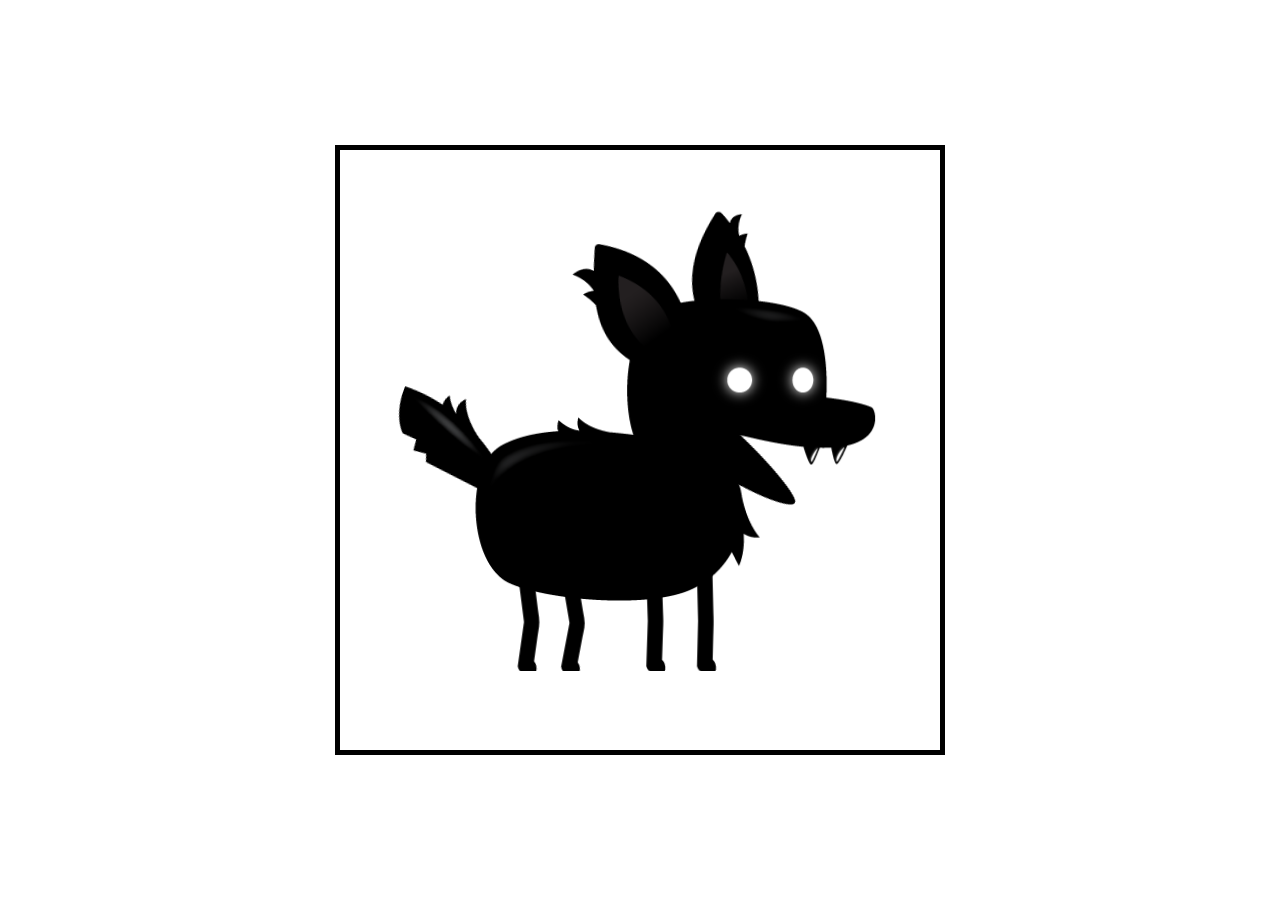
==== index.html @ 5e1a43a8 "Animate sprite in using canvas tag" ====
<html lang="en">
  <head>
    <meta charset="UTF-8" />
    <meta name="viewport" content="width=device-width, initial-scale=1.0" />
    <title>Sprite Animations</title>
    <link rel="stylesheet" href="style.css" />
  </head>
  <body>
    <canvas id="canvas1"></canvas>

    <script src="script.js"></script>
  </body>
</html>
---- style.css ----
#canvas1 {
  border: 5px solid black;
  position: absolute;
  top: 50%;
  left: 50%;
  transform: translate(-50%, -50%);
  width: 600px;
  height: 600px;
}
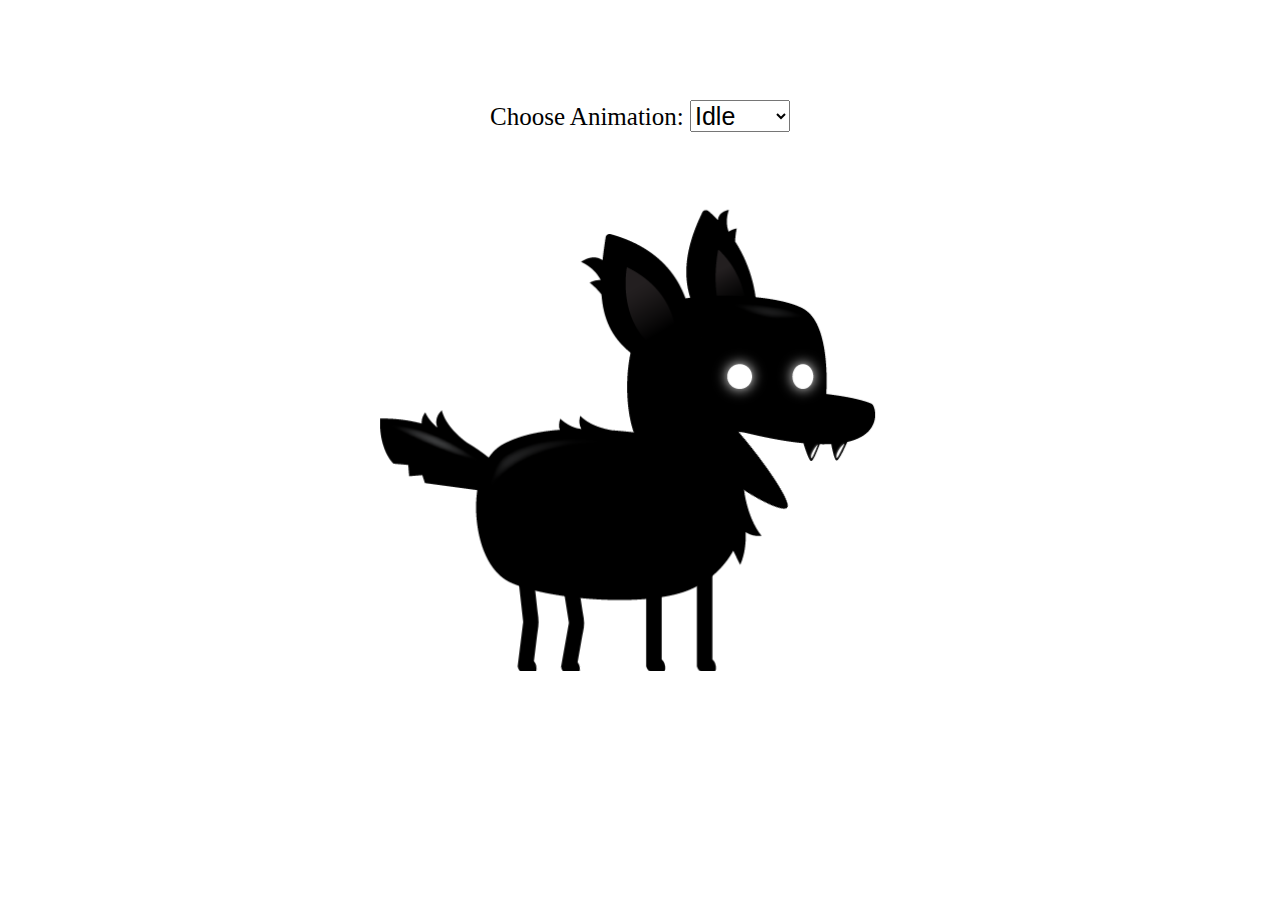
==== commit 845a7b97: "Change animations from different player states" ====
--- a/index.html
+++ b/index.html
@@ -7,6 +7,21 @@
   </head>
   <body>
     <canvas id="canvas1"></canvas>
+    <div class="controls">
+      <label for="animations">Choose Animation:</label>
+      <select name="animations" id="animations">
+        <option value="idle">Idle</option>
+        <option value="jump">Jump</option>
+        <option value="fall">Fall</option>
+        <option value="run">Run</option>
+        <option value="dizzy">Dizzy</option>
+        <option value="sit">Sit</option>
+        <option value="roll">Roll</option>
+        <option value="bite">Bite</option>
+        <option value="ko">KO</option>
+        <option value="getHit">Get Hit</option>
+      </select>
+    </div>
 
     <script src="script.js"></script>
   </body>
--- a/style.css
+++ b/style.css
@@ -1,5 +1,4 @@
 #canvas1 {
-  border: 5px solid black;
   position: absolute;
   top: 50%;
   left: 50%;
@@ -7,3 +6,17 @@
   width: 600px;
   height: 600px;
 }
+
+.controls {
+  position: absolute;
+  z-index: 10;
+  top: 100px;
+  left: 50%;
+  transform: translateX(-50%);
+}
+
+.controls,
+select,
+option {
+  font-size: 25px;
+}
